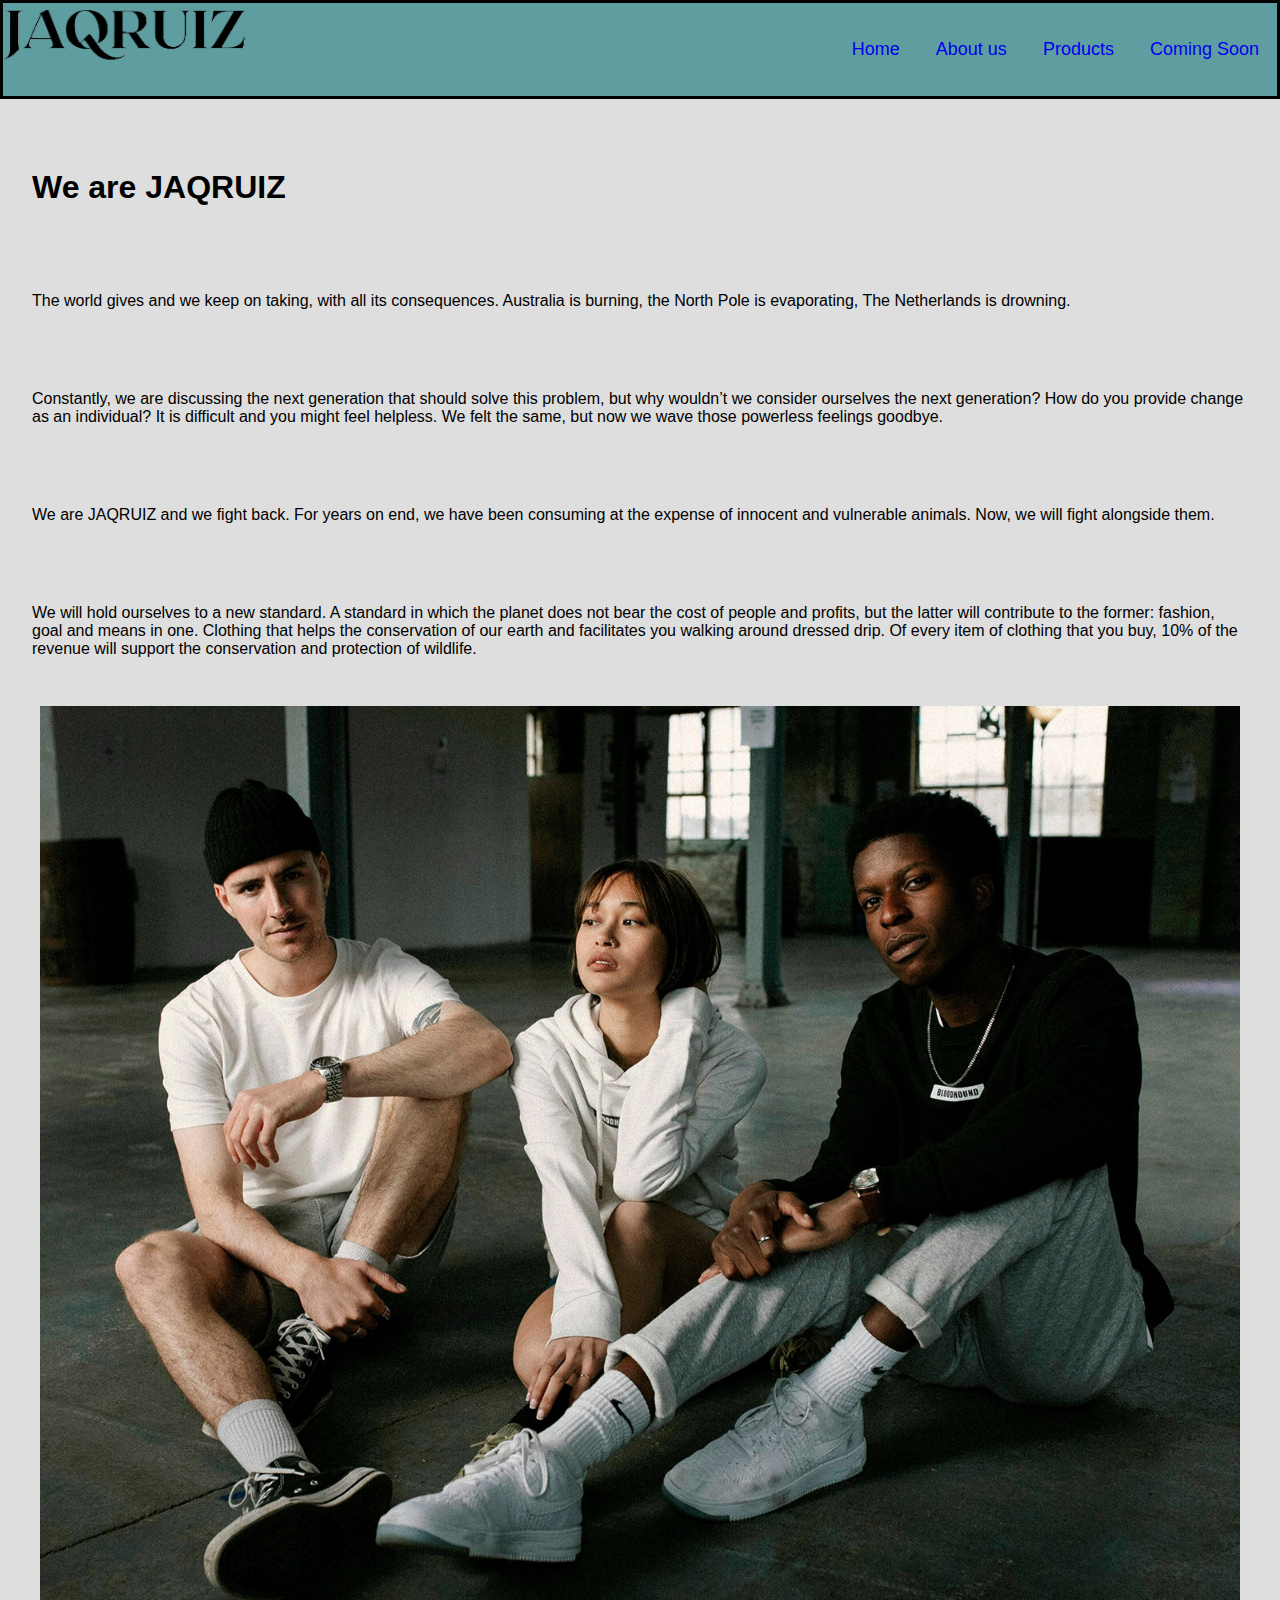
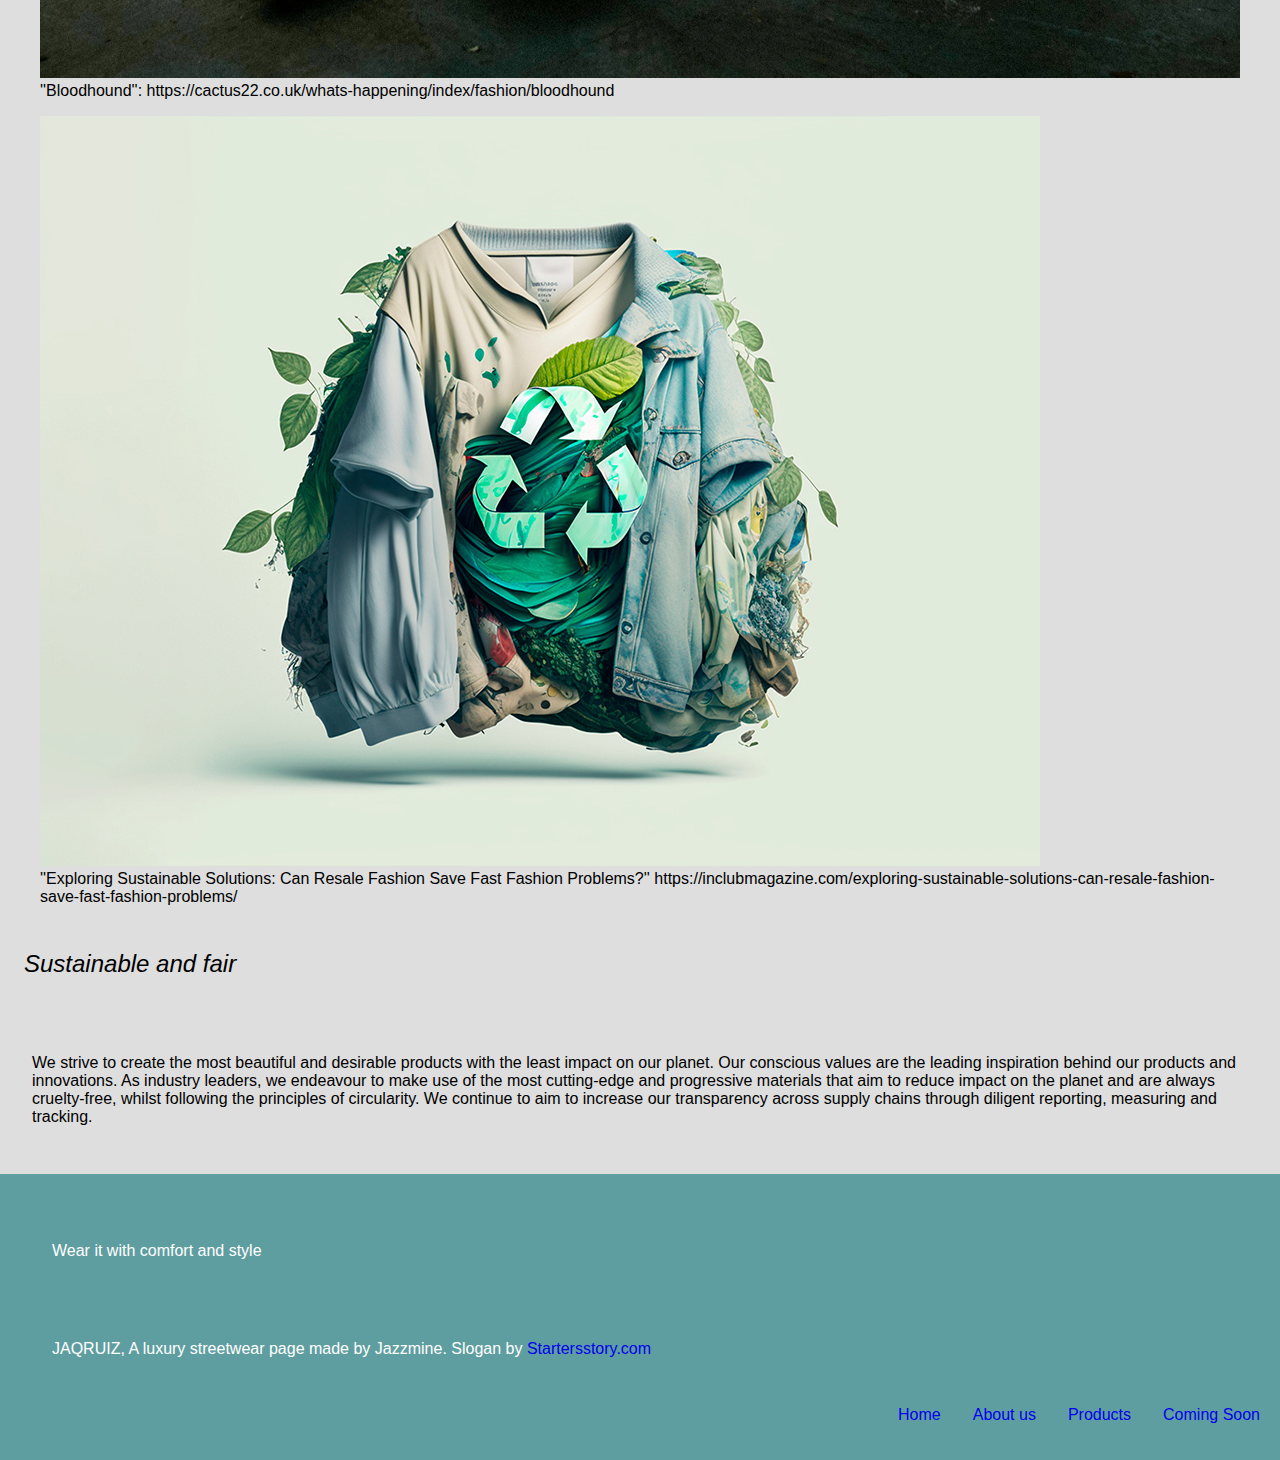
==== about.html @ 64c47e81 "Add files via upload" ====
<!DOCTYPE html>
<html lang="en">
  <head>
    <meta charset="UTF-8" />
    <meta name="viewport" content="width=device-width, initial-scale=1.0" />
    <link href="./styles/style.css" rel="stylesheet" />
    <title>About us</title>
  </head>
  <body>
    <header>
      <img
        src="./img/JAQRUIZ-woordlogo-png-fotor-bg-remover-20231122225355.png"
        alt="Woordlogo van JAQRUIZ"
        class="logo"
      />
      <nav class="navbar">
        <ul>
          <li><a href="index.html">Home</a></li>
          <li><a href="about.html">About us</a></li>
          <li><a href="products.html">Products</a></li>
          <li><a href="comingsoon.html">Coming Soon</a></li>
        </ul>
      </nav>
    </header>
    <main>
      <h1>We are JAQRUIZ</h1>
      <p>
        The world gives and we keep on taking, with all its consequences.
        Australia is burning, the North Pole is evaporating, The Netherlands is
        drowning.
      </p>
      <p>
        Constantly, we are discussing the next generation that should solve this
        problem, but why wouldn’t we consider ourselves the next generation? How
        do you provide change as an individual? It is difficult and you might
        feel helpless. We felt the same, but now we wave those powerless
        feelings goodbye.
      </p>

      <p>
        We are JAQRUIZ and we fight back. For years on end, we have been
        consuming at the expense of innocent and vulnerable animals. Now, we
        will fight alongside them.
      </p>

      <p>
        We will hold ourselves to a new standard. A standard in which the planet
        does not bear the cost of people and profits, but the latter will
        contribute to the former: fashion, goal and means in one. Clothing that
        helps the conservation of our earth and facilitates you walking around
        dressed drip. Of every item of clothing that you buy, 10% of the revenue
        will support the conservation and protection of wildlife.
      </p>
      <figure>
        <img
          src="./img/bloodhound-streetwear.jpg"
          alt="Three persons wearing streetwear clothes in a garage."
        />
        <figcaption>
          ''Bloodhound'':
          https://cactus22.co.uk/whats-happening/index/fashion/bloodhound
        </figcaption>
      </figure>
      <figure>
        <img
          src="./img/recycled.jpeg"
          alt="A digitalized picture of a worn sweater made out of recycled clothes surrounded by leaves"
        />
        <figcaption>
          ''Exploring Sustainable Solutions: Can Resale Fashion Save Fast
          Fashion Problems?''
          https://inclubmagazine.com/exploring-sustainable-solutions-can-resale-fashion-save-fast-fashion-problems/
        </figcaption>
      </figure>
      <h2>Sustainable and fair</h2>
      <p>
        We strive to create the most beautiful and desirable products with the
        least impact on our planet. Our conscious values are the leading
        inspiration behind our products and innovations. As industry leaders, we
        endeavour to make use of the most cutting-edge and progressive materials
        that aim to reduce impact on the planet and are always cruelty-free,
        whilst following the principles of circularity. We continue to aim to
        increase our transparency across supply chains through diligent
        reporting, measuring and tracking.
      </p>
    </main>
    <footer>
      <p>Wear it with comfort and style</p>

      <p>
        JAQRUIZ, A luxury streetwear page made by Jazzmine. Slogan by
        <a href="https://www.starterstory.com/streetwear-brand-slogans"
          >Startersstory.com</a
        >
      </p>
      <ul>
        <li><a href="index.html">Home</a></li>
        <li><a href="about.html">About us</a></li>
        <li><a href="products.html">Products</a></li>
        <li><a href="comingsoon.html">Coming Soon</a></li>
      </ul>
    </footer>
  </body>
</html>
---- styles/style.css ----
body {background-color: #DEDEDE;
  color: black;
  font-family:'Gill Sans', 'Gill Sans MT', Calibri, 'Trebuchet MS', sans-serif
}

body{
  margin: 0;
  padding: 0;
  background-image: url(./img/screenshot.png);
  background-size:cover;
  background-position:center;
  background-repeat:no-repeat;
  align-items: center;
}

p {
  font-weight: 400;
}

.jaqruiz-hoodie{
  font-weight: 600;
}

.jaqruiz-t-shirt{
  font-weight: 600;
}

h2 {
  font-style: italic;
  font-weight: 300;
}

a {
  text-decoration: none;
} 

.logo{
  position: absolute;
  height: auto;
  left: 0px;
  width: 250px;
}

ul {
  display: flex;
  justify-content: flex-end;
  list-style-type: none;
  gap: 2em;
  flex-wrap: wrap;
}

ul li:first-of-type{
  margin-left: auto;
}

.navbar{
  font-size: 18px;
  background-color:cadetblue;
  font-weight: 500;
  text-decoration: none;
  border-style: solid;
  border-color: black;
  color: white;
  padding: 1em;
}

footer {
  background-color: cadetblue;
  padding: 20px;
  color: white;
}

h1 {
  margin-top: 3%;
  padding: 1em;
}

h2{
  padding:1em;
}

p{
  padding:2em;
}

img {
  max-width: 100%;
  max-height: 60%;
}

.t-shirt-fotos{
  padding:1em;
  width: 300px;
  height:auto;
}

.preorder-clothes{
  padding:1em;
  width: 300px;
  height:auto;
}
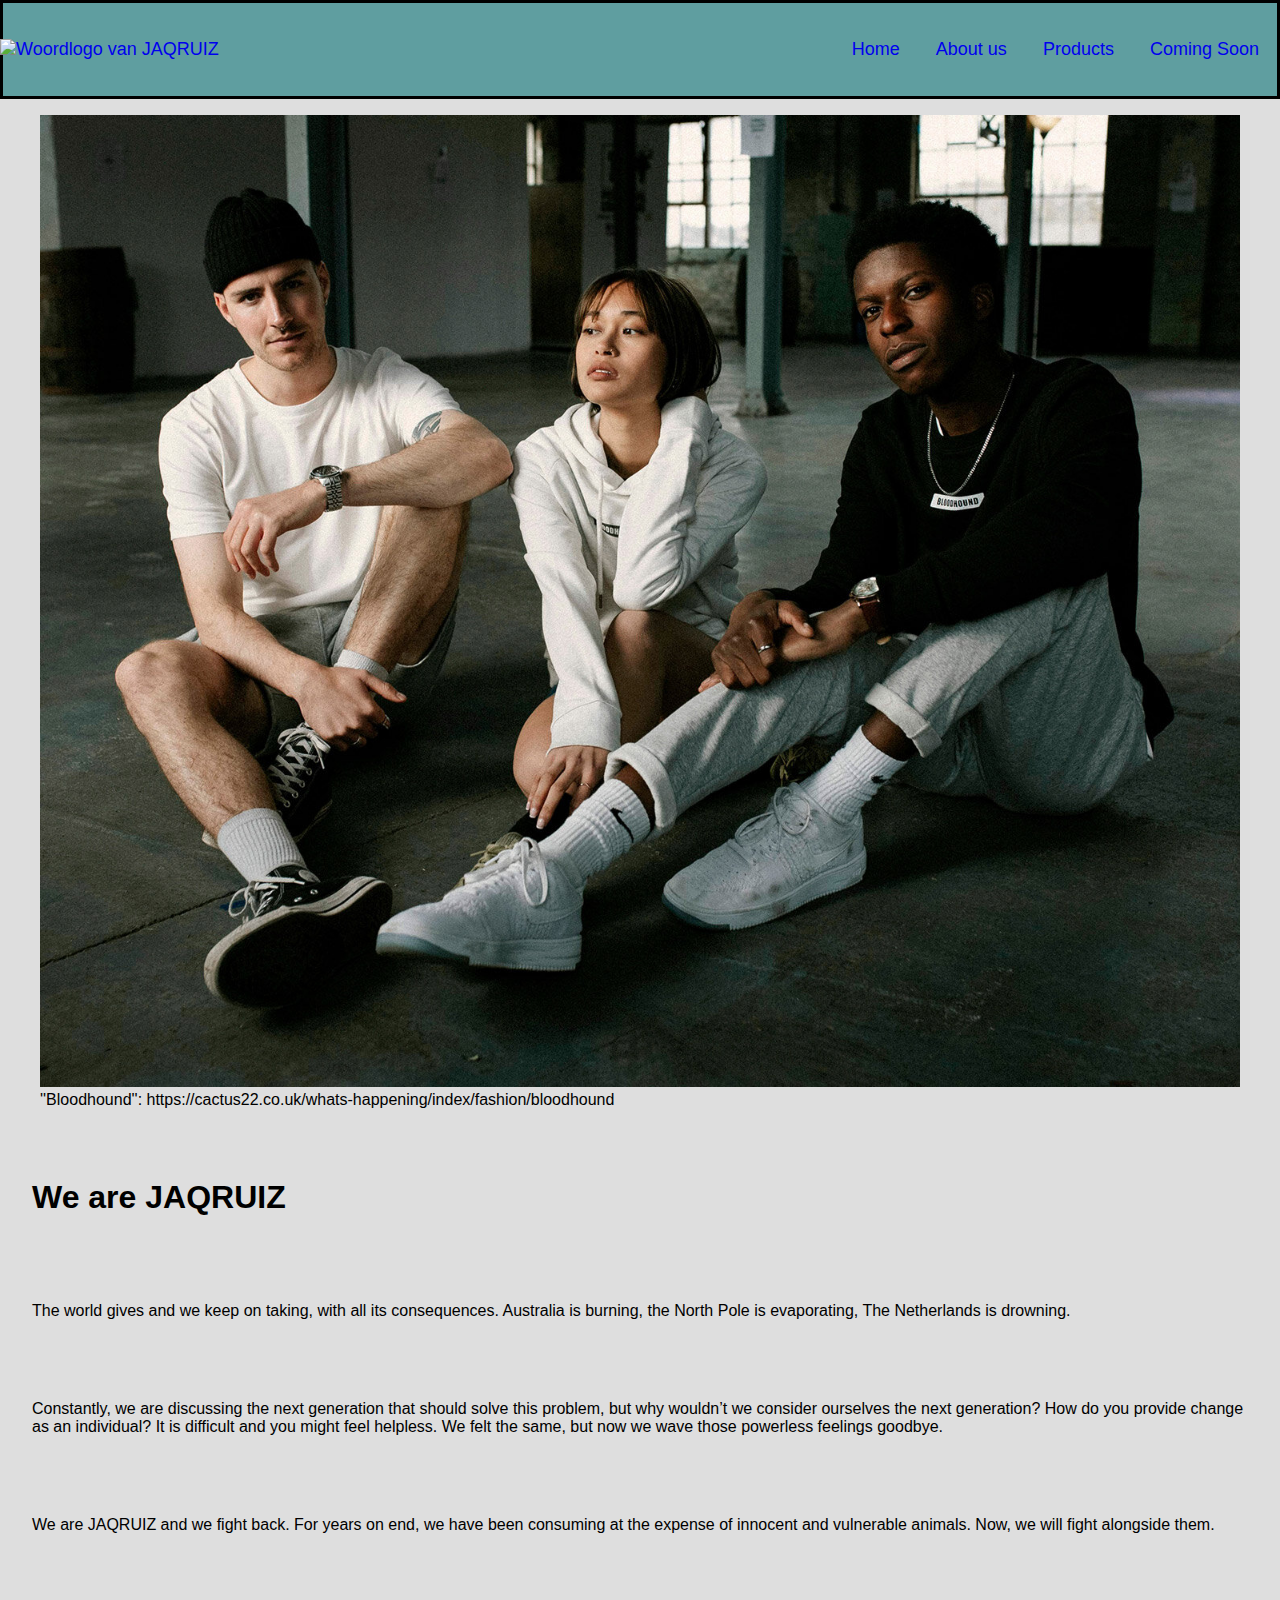
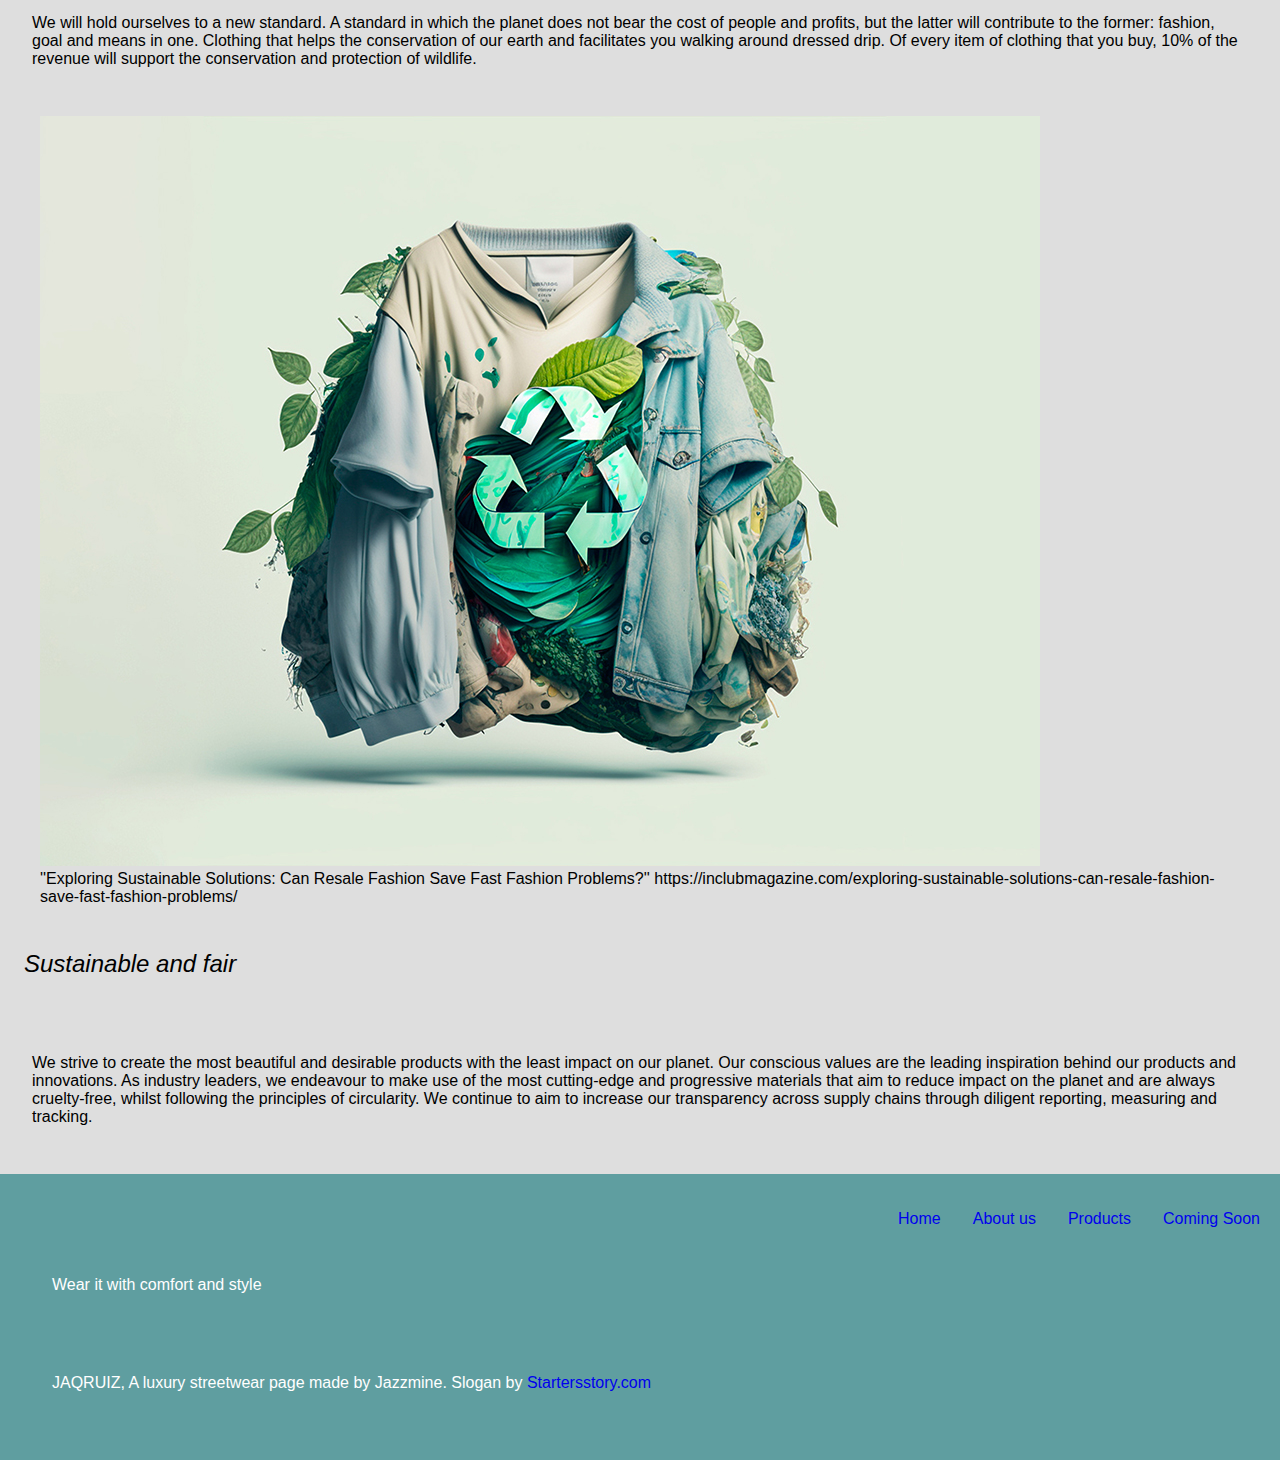
==== commit 93b4fda4: "Add files via upload" ====
--- a/about.html
+++ b/about.html
@@ -8,12 +8,102 @@
   </head>
   <body>
     <header>
-      <img
-        src="./img/JAQRUIZ-woordlogo-png-fotor-bg-remover-20231122225355.png"
-        alt="Woordlogo van JAQRUIZ"
-        class="logo"
-      />
       <nav class="navbar">
+        <div class="nav">
+          <a href="index.html">
+            <img
+              src="./img/woordlogo-jaqruiz.png"
+              alt="Woordlogo van JAQRUIZ"
+              class="logo"
+            />
+          </a>
+          <ul>
+            <li><a href="index.html">Home</a></li>
+            <li><a href="about.html">About us</a></li>
+            <li><a href="products.html">Products</a></li>
+            <li><a href="comingsoon.html">Coming Soon</a></li>
+          </ul>
+        </div>
+      </nav>
+    </header>
+    <main>
+      <section>
+        <div class="aboutjaqruiz">
+          <figure>
+            <img
+              src="./img/bloodhound-streetwear.jpg"
+              alt="Three persons wearing streetwear clothes in a garage."
+            />
+            <figcaption>
+              ''Bloodhound'':
+              https://cactus22.co.uk/whats-happening/index/fashion/bloodhound
+            </figcaption>
+          </figure>
+          <div>
+            <h1 class="items">We are JAQRUIZ</h1>
+            <p class="items">
+              The world gives and we keep on taking, with all its consequences.
+              Australia is burning, the North Pole is evaporating, The
+              Netherlands is drowning.
+            </p>
+            <p class="items">
+              Constantly, we are discussing the next generation that should
+              solve this problem, but why wouldn’t we consider ourselves the
+              next generation? How do you provide change as an individual? It is
+              difficult and you might feel helpless. We felt the same, but now
+              we wave those powerless feelings goodbye.
+            </p>
+
+            <p class="items">
+              We are JAQRUIZ and we fight back. For years on end, we have been
+              consuming at the expense of innocent and vulnerable animals. Now,
+              we will fight alongside them.
+            </p>
+
+            <p class="items">
+              We will hold ourselves to a new standard. A standard in which the
+              planet does not bear the cost of people and profits, but the
+              latter will contribute to the former: fashion, goal and means in
+              one. Clothing that helps the conservation of our earth and
+              facilitates you walking around dressed drip. Of every item of
+              clothing that you buy, 10% of the revenue will support the
+              conservation and protection of wildlife.
+            </p>
+          </div>
+        </div>
+      </section>
+      <section>
+        <div class="sustainable">
+          <figure>
+            <img
+              src="./img/recycled.jpeg"
+              alt="A digitalized picture of a worn sweater made out of recycled clothes surrounded by leaves"
+            />
+            <figcaption>
+              ''Exploring Sustainable Solutions: Can Resale Fashion Save Fast
+              Fashion Problems?''
+              https://inclubmagazine.com/exploring-sustainable-solutions-can-resale-fashion-save-fast-fashion-problems/
+            </figcaption>
+          </figure>
+          <div>
+            <h2>Sustainable and fair</h2>
+            <p>
+              We strive to create the most beautiful and desirable products with
+              the least impact on our planet. Our conscious values are the
+              leading inspiration behind our products and innovations. As
+              industry leaders, we endeavour to make use of the most
+              cutting-edge and progressive materials that aim to reduce impact
+              on the planet and are always cruelty-free, whilst following the
+              principles of circularity. We continue to aim to increase our
+              transparency across supply chains through diligent reporting,
+              measuring and tracking.
+            </p>
+          </div>
+        </div>
+      </section>
+    </main>
+    <footer>
+      <nav class="navfooter">
         <ul>
           <li><a href="index.html">Home</a></li>
           <li><a href="about.html">About us</a></li>
@@ -21,84 +111,13 @@
           <li><a href="comingsoon.html">Coming Soon</a></li>
         </ul>
       </nav>
-    </header>
-    <main>
-      <h1>We are JAQRUIZ</h1>
-      <p>
-        The world gives and we keep on taking, with all its consequences.
-        Australia is burning, the North Pole is evaporating, The Netherlands is
-        drowning.
-      </p>
-      <p>
-        Constantly, we are discussing the next generation that should solve this
-        problem, but why wouldn’t we consider ourselves the next generation? How
-        do you provide change as an individual? It is difficult and you might
-        feel helpless. We felt the same, but now we wave those powerless
-        feelings goodbye.
-      </p>
-
-      <p>
-        We are JAQRUIZ and we fight back. For years on end, we have been
-        consuming at the expense of innocent and vulnerable animals. Now, we
-        will fight alongside them.
-      </p>
-
-      <p>
-        We will hold ourselves to a new standard. A standard in which the planet
-        does not bear the cost of people and profits, but the latter will
-        contribute to the former: fashion, goal and means in one. Clothing that
-        helps the conservation of our earth and facilitates you walking around
-        dressed drip. Of every item of clothing that you buy, 10% of the revenue
-        will support the conservation and protection of wildlife.
-      </p>
-      <figure>
-        <img
-          src="./img/bloodhound-streetwear.jpg"
-          alt="Three persons wearing streetwear clothes in a garage."
-        />
-        <figcaption>
-          ''Bloodhound'':
-          https://cactus22.co.uk/whats-happening/index/fashion/bloodhound
-        </figcaption>
-      </figure>
-      <figure>
-        <img
-          src="./img/recycled.jpeg"
-          alt="A digitalized picture of a worn sweater made out of recycled clothes surrounded by leaves"
-        />
-        <figcaption>
-          ''Exploring Sustainable Solutions: Can Resale Fashion Save Fast
-          Fashion Problems?''
-          https://inclubmagazine.com/exploring-sustainable-solutions-can-resale-fashion-save-fast-fashion-problems/
-        </figcaption>
-      </figure>
-      <h2>Sustainable and fair</h2>
-      <p>
-        We strive to create the most beautiful and desirable products with the
-        least impact on our planet. Our conscious values are the leading
-        inspiration behind our products and innovations. As industry leaders, we
-        endeavour to make use of the most cutting-edge and progressive materials
-        that aim to reduce impact on the planet and are always cruelty-free,
-        whilst following the principles of circularity. We continue to aim to
-        increase our transparency across supply chains through diligent
-        reporting, measuring and tracking.
-      </p>
-    </main>
-    <footer>
       <p>Wear it with comfort and style</p>
-
-      <p>
+      <p class="slogan">
         JAQRUIZ, A luxury streetwear page made by Jazzmine. Slogan by
         <a href="https://www.starterstory.com/streetwear-brand-slogans"
           >Startersstory.com</a
         >
       </p>
-      <ul>
-        <li><a href="index.html">Home</a></li>
-        <li><a href="about.html">About us</a></li>
-        <li><a href="products.html">Products</a></li>
-        <li><a href="comingsoon.html">Coming Soon</a></li>
-      </ul>
     </footer>
   </body>
 </html>
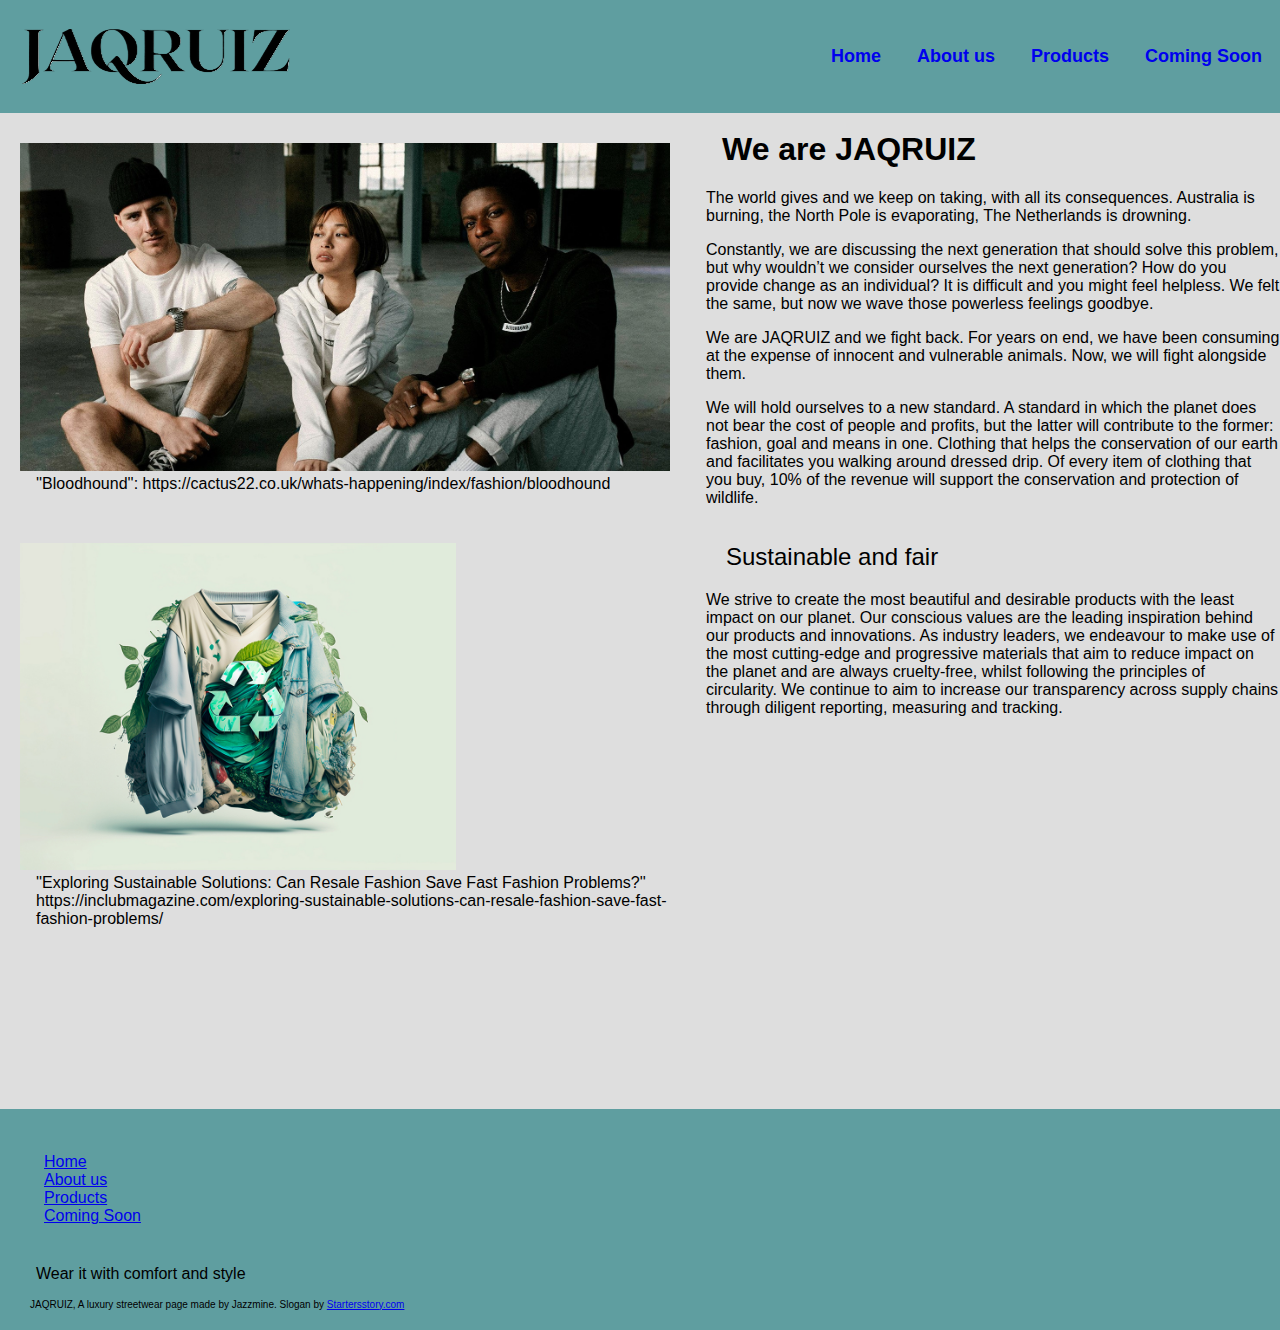
==== commit 796a8f52: "Update about.html" ====
--- a/about.html
+++ b/about.html
@@ -53,13 +53,11 @@
               difficult and you might feel helpless. We felt the same, but now
               we wave those powerless feelings goodbye.
             </p>
-
             <p class="items">
               We are JAQRUIZ and we fight back. For years on end, we have been
               consuming at the expense of innocent and vulnerable animals. Now,
               we will fight alongside them.
             </p>
-
             <p class="items">
               We will hold ourselves to a new standard. A standard in which the
               planet does not bear the cost of people and profits, but the
--- a/styles/style.css
+++ b/styles/style.css
@@ -1,47 +1,38 @@
-body {background-color: #DEDEDE;
+body {
+  background-color: #dedede;
   color: black;
-  font-family:'Gill Sans', 'Gill Sans MT', Calibri, 'Trebuchet MS', sans-serif
-}
-
-body{
+  font-family: "Gill Sans", "Gill Sans MT", Calibri, "Trebuchet MS", sans-serif;
   margin: 0;
   padding: 0;
   background-image: url(./img/screenshot.png);
-  background-size:cover;
-  background-position:center;
-  background-repeat:no-repeat;
-  align-items: center;
-}
-
-p {
-  font-weight: 400;
-}
-
-.jaqruiz-hoodie{
-  font-weight: 600;
-}
-
-.jaqruiz-t-shirt{
-  font-weight: 600;
-}
-
-h2 {
-  font-style: italic;
-  font-weight: 300;
-}
-
-a {
+  background-size: cover;
+  background-position: center;
+  background-repeat: no-repeat;
+  align-items: center;
+}
+
+figcaption {
+  padding-left: 1em;
+}
+
+.navbar {
+  font-size: 18px;
+  background-color: cadetblue;
+  font-weight: 900;
   text-decoration: none;
-} 
-
-.logo{
-  position: absolute;
-  height: auto;
-  left: 0px;
-  width: 250px;
-}
-
-ul {
+  color: white;
+  padding: 1em;
+}
+
+header nav a {
+  text-decoration: none;
+}
+
+header nav a:hover {
+  text-decoration: underline;
+}
+
+.navbar ul {
   display: flex;
   justify-content: flex-end;
   list-style-type: none;
@@ -49,53 +40,189 @@
   flex-wrap: wrap;
 }
 
-ul li:first-of-type{
+.navbar ul li:first-of-type {
   margin-left: auto;
 }
 
-.navbar{
-  font-size: 18px;
-  background-color:cadetblue;
-  font-weight: 500;
-  text-decoration: none;
-  border-style: solid;
-  border-color: black;
+.nav {
+  display: flex;
+  justify-content: space-between;
+  align-items: center;
+  width: 100%;
+  height: 20%;
+}
+
+ul {
+  list-style: none;
+  padding: 0;
+  margin: 0;
+  display: flex;
+}
+
+h1 {
+  margin-top: 3%;
+  padding-left: 1.0em;
+}
+
+h2 {
+  font-style: normal;
+  font-weight: 300;
+  padding-left: 1.5em;
+}
+
+h3 {
+  padding-left: 2em;
+}
+
+p {
+  padding-left: 1em;
+  font-weight: 400;
+}
+
+img {
+  padding-left: 0;
+  max-width: 100%;
+  max-height: 60%;
+}
+
+.image-container {
+  position: relative;
+  display: inline-block;
+}
+
+.image-container img {
+  display: block;
+  width: 100%;
+  height: auto;
+}
+
+@keyframes fadein {
+  0% {
+    opacity: 0;
+  }
+  100% {
+    opacity: 1;
+  }
+}
+
+.overlay-text {
+  position: absolute;
+  top: 65%;
+  left: 50%;
+  transform: translate(-50%, -50%);
+  color: #fff;
+  text-shadow: 2px 2px 5px #000000;
+  padding: 10px 20px;
+  font-size: 50px;
+  font-style: italic;
+  text-align: center;
+  opacity: 0;
+  animation: fadein 2s ease-in-out forwards;
+}
+
+.aboutjaqruiz {
+  display: flex;
+  align-items: center;
+  flex-direction: row;
+}
+
+figure {
+  order: 0;
+  margin: 20px;
+}
+
+.items h1 p {
+  display: flex;
+  flex-direction: column;
+}
+
+section img {
+  max-width: 650px;
+}
+
+article img {
+  padding-left: 2em;
+  max-width: 250px;
+}
+
+article,
+article p {
+  padding-left: 2em;
+}
+
+.almost {
+  padding-left: 1.5em;
+  font-style: italic;
+}
+
+.prijs {
+  margin-right: auto;
+}
+
+.articles {
+  display: flex;
+  flex-direction: row;
+  justify-content: space-around;
+  align-items: center;
+  margin-right: 3em;
+  margin-bottom: 40px;
+}
+
+.articles article {
+  max-width: 350px;
+}
+
+.jaqruiz-hoodie {
+  font-weight: 600;
+}
+
+.jaqruiz-t-shirt {
+  font-weight: 600;
+  padding-left: 2em;
+}
+
+.product-lay-out {
+  display: flex;
+  flex-direction: row;
+  justify-content: space-between;
+}
+
+main article div {
+  display: flex;
+}
+
+.sustainable {
+  display: flex;
+}
+
+.button {
+  background-color: #79747494;
   color: white;
-  padding: 1em;
+  padding: 6px 12px;
+  font-size: 14px;
+  border: none;
+  border-radius: 6px;
+  cursor: pointer;
+}
+
+.button:hover {
+  background-color: #758376;
 }
 
 footer {
   background-color: cadetblue;
   padding: 20px;
-  color: white;
-}
-
-h1 {
-  margin-top: 3%;
-  padding: 1em;
-}
-
-h2{
-  padding:1em;
-}
-
-p{
-  padding:2em;
-}
-
-img {
-  max-width: 100%;
-  max-height: 60%;
-}
-
-.t-shirt-fotos{
-  padding:1em;
-  width: 300px;
-  height:auto;
-}
-
-.preorder-clothes{
-  padding:1em;
-  width: 300px;
-  height:auto;
-}+  color: rgb(0, 0, 0);
+  text-align: left;
+}
+
+.navfooter ul {
+  display: block;
+  padding: 1.5em;
+  margin: 0;
+}
+
+.slogan {
+  font-size: 10px;
+  margin: 0;
+}
